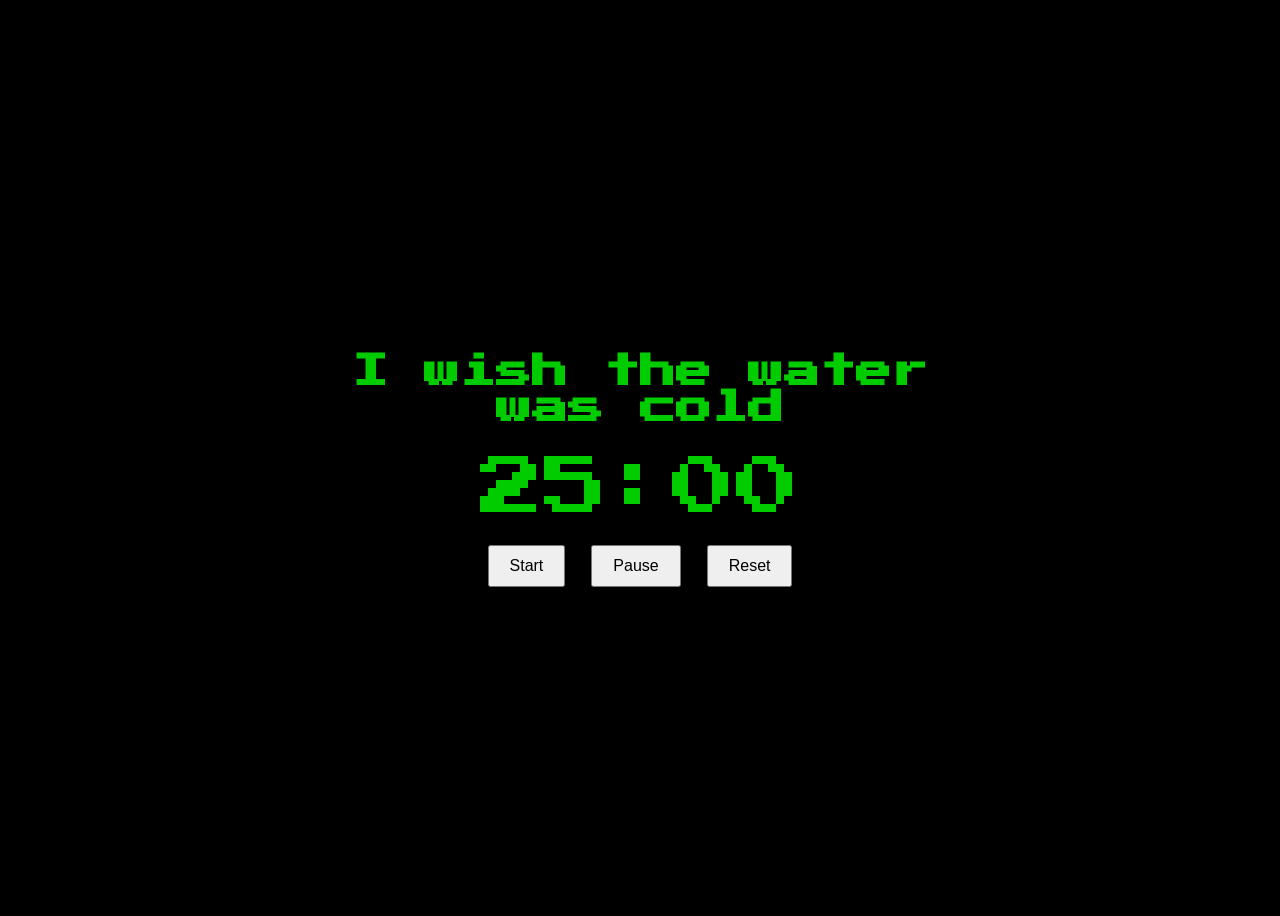
==== index.html @ 27d8ffbf "Initial commit" ====
<!DOCTYPE html>
<html lang="uk">
<head>
    <meta charset="UTF-8">
    <title>Pomodoro Timer</title>
    <link rel="stylesheet" href="style.css">
    <link href="https://fonts.googleapis.com/css2?family=Press+Start+2P&display=swap" rel="stylesheet">

</head>
<body>

<div class="container">
    <!--<h1>Pomodoro Timer</h1>-->
    <h2 id="quote"></h2>
    <!--<button onclick="newQuote()">My quote</button>-->

    <script>
    const quotes = [
        "Stay hard!",
        "STAY FUCKING HARD!",
        "Who's gonna carry the boats?  ...and the logs?",
        "You're gonna do it",
        "You don't know me son!",
        "You're just a bitch",
        "This is your new normal",
        "Absolute savage",
        "It sucks...It just fucking sucks",
        "Take their fucking souls",
        "I wish the water was cold",
        "Stop when you're done",
        "You really are a bitch",
        "Do some fucking shit",
        "Don't stop when you're tired",
        "You don't know shit",
        "Talk less, do more"
        ];
    
    function newQuote() {
        const random = Math.floor(Math.random() * quotes.length);
        document.getElementById("quote").innerText = quotes[random];
        console.log("It changed", quotes[random]);
    }

    newQuote();

    setInterval(newQuote, 300000);
    </script>

    <div id="timer">25:00</div>

    <div class="buttons">
        <button id="start">Start</button>
        <button id="pause">Pause</button>
        <button id="reset">Reset</button>
    </div>
</div>

<script src="script.js"></script>
</body>
</html>
---- style.css ----
body {
    font-family: "Press Start 2P", monospace;
    background: #000;
    color: #00CC00;
    height: 100vh;
    display: flex;
    justify-content: center;
    align-items: center;
}

.container {
    text-align: center;
}

#timer {
    font-size: 64px;
    margin: 20px 0;
}

button {
    padding: 10px 20px;
    font-size: 16px;
    margin: 5px;
    cursor: pointer;
}

#quote {
    font-size: 36px;
    max-width: 700px;
    text-align: center;
}
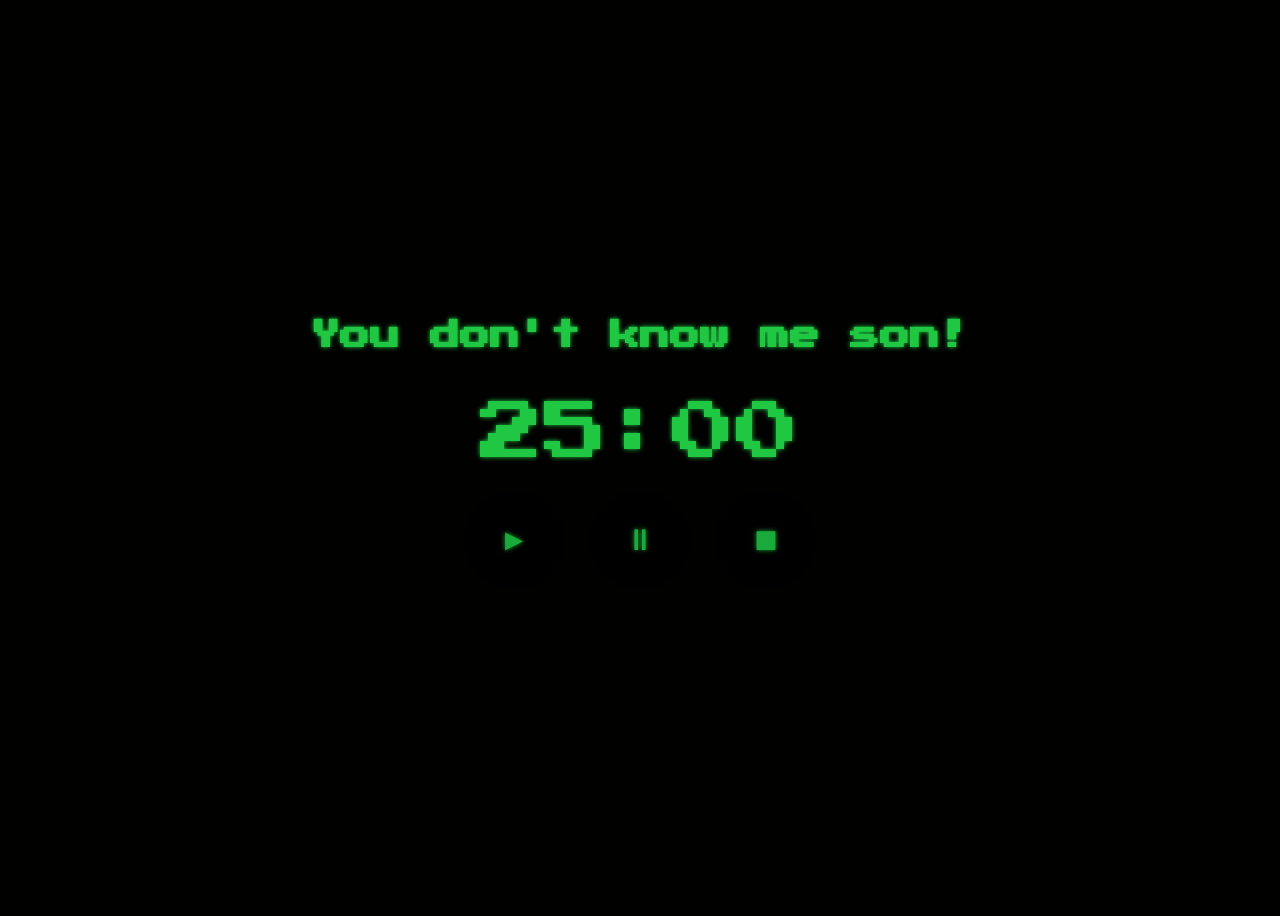
==== commit 6694807b: "Button styling" ====
--- a/index.html
+++ b/index.html
@@ -10,9 +10,7 @@
 <body>
 
 <div class="container">
-    <!--<h1>Pomodoro Timer</h1>-->
     <h2 id="quote"></h2>
-    <!--<button onclick="newQuote()">My quote</button>-->
 
     <script>
     const quotes = [
@@ -49,9 +47,9 @@
     <div id="timer">25:00</div>
 
     <div class="buttons">
-        <button id="start">Start</button>
-        <button id="pause">Pause</button>
-        <button id="reset">Reset</button>
+        <button id="start" style="font-size: 30px; padding: 10px 20px; cursor: pointer;">►</button>
+        <button id="pause" style="font-size: 30px; padding: 10px 20px; cursor: pointer;">⏸︎</button>
+        <button id="reset" style="font-size: 30px; padding: 10px 20px; cursor: pointer;">⏹︎</button>
     </div>
 </div>
 
--- a/style.css
+++ b/style.css
@@ -1,11 +1,13 @@
 body {
     font-family: "Press Start 2P", monospace;
-    background: #000;
-    color: #00CC00;
+    background: #010100;
+    
     height: 100vh;
     display: flex;
     justify-content: center;
     align-items: center;
+    
+    filter: blur(0.5px);
 }
 
 .container {
@@ -15,17 +17,31 @@
 #timer {
     font-size: 64px;
     margin: 20px 0;
+    color: #1FC742;
+    text-shadow: 0 0 5px #1FC742;
 }
 
 button {
+    width: 100px;
+    height: 100px;
+    border: none;
+    border-color:#000;
+    border-radius: 50%;
+    border-width: 10px;
+    background-color: #000;
+    color: #1AA93B;
     padding: 10px 20px;
     font-size: 16px;
     margin: 5px;
     cursor: pointer;
+    text-shadow: 0 0 5px #1AA93B;
+    filter: blur(0.5px);
 }
 
 #quote {
-    font-size: 36px;
+    font-size: 30px;
     max-width: 700px;
-    text-align: center;
+    transform: translateY(-25px);
+    color: #1FC742;
+    text-shadow: 0 0 5px #1FC742;
 }
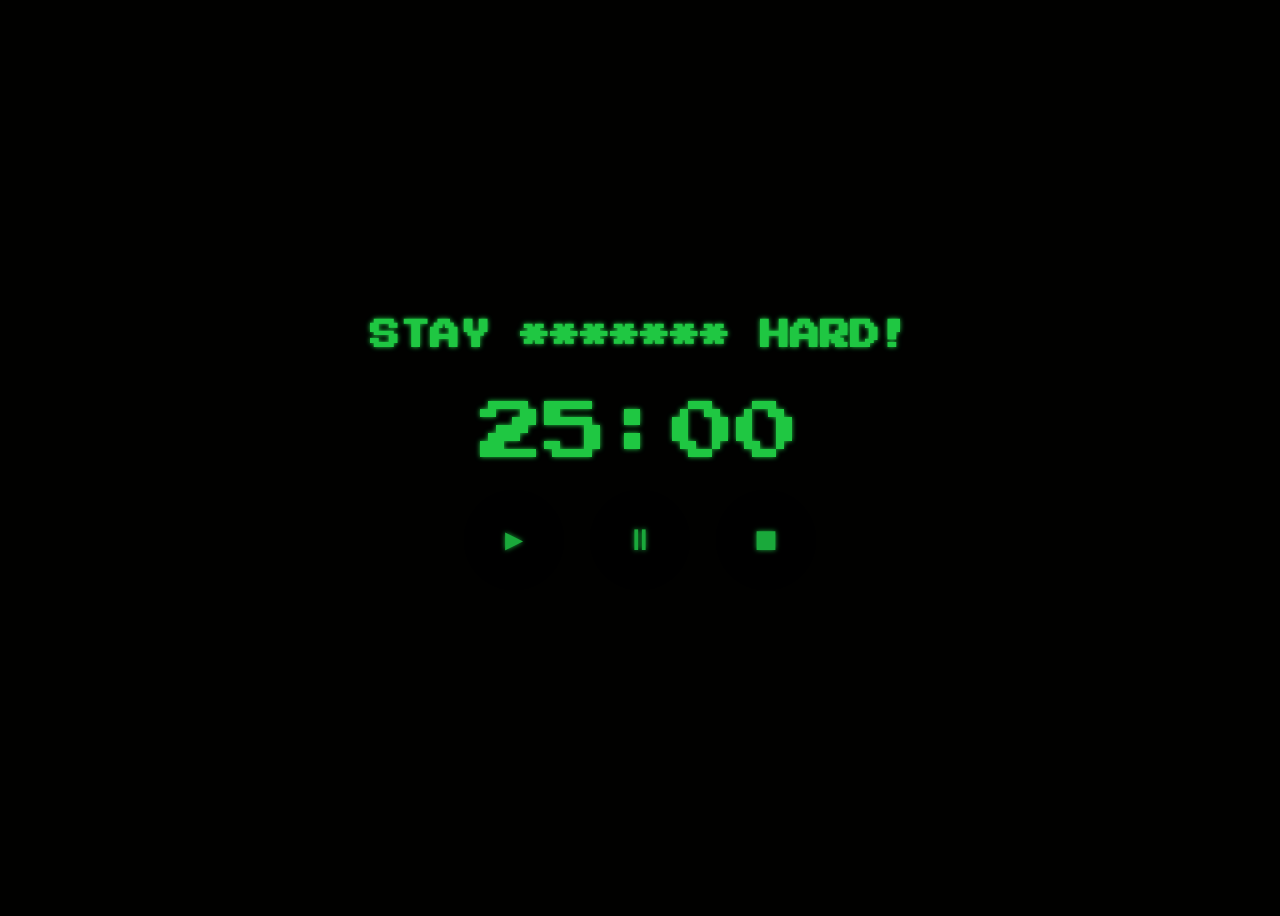
==== commit 81af5d17: "Change quotes" ====
--- a/index.html
+++ b/index.html
@@ -15,21 +15,21 @@
     <script>
     const quotes = [
         "Stay hard!",
-        "STAY FUCKING HARD!",
+        "STAY ******* HARD!",
         "Who's gonna carry the boats?  ...and the logs?",
         "You're gonna do it",
         "You don't know me son!",
-        "You're just a bitch",
+        "You're just a *****",
         "This is your new normal",
         "Absolute savage",
-        "It sucks...It just fucking sucks",
-        "Take their fucking souls",
+        "It *****...It just ******* *****",
+        "Take their ******* souls",
         "I wish the water was cold",
         "Stop when you're done",
-        "You really are a bitch",
-        "Do some fucking shit",
+        "You really are a *****",
+        "Do some ******* ****",
         "Don't stop when you're tired",
-        "You don't know shit",
+        "You don't know ****",
         "Talk less, do more"
         ];
     
